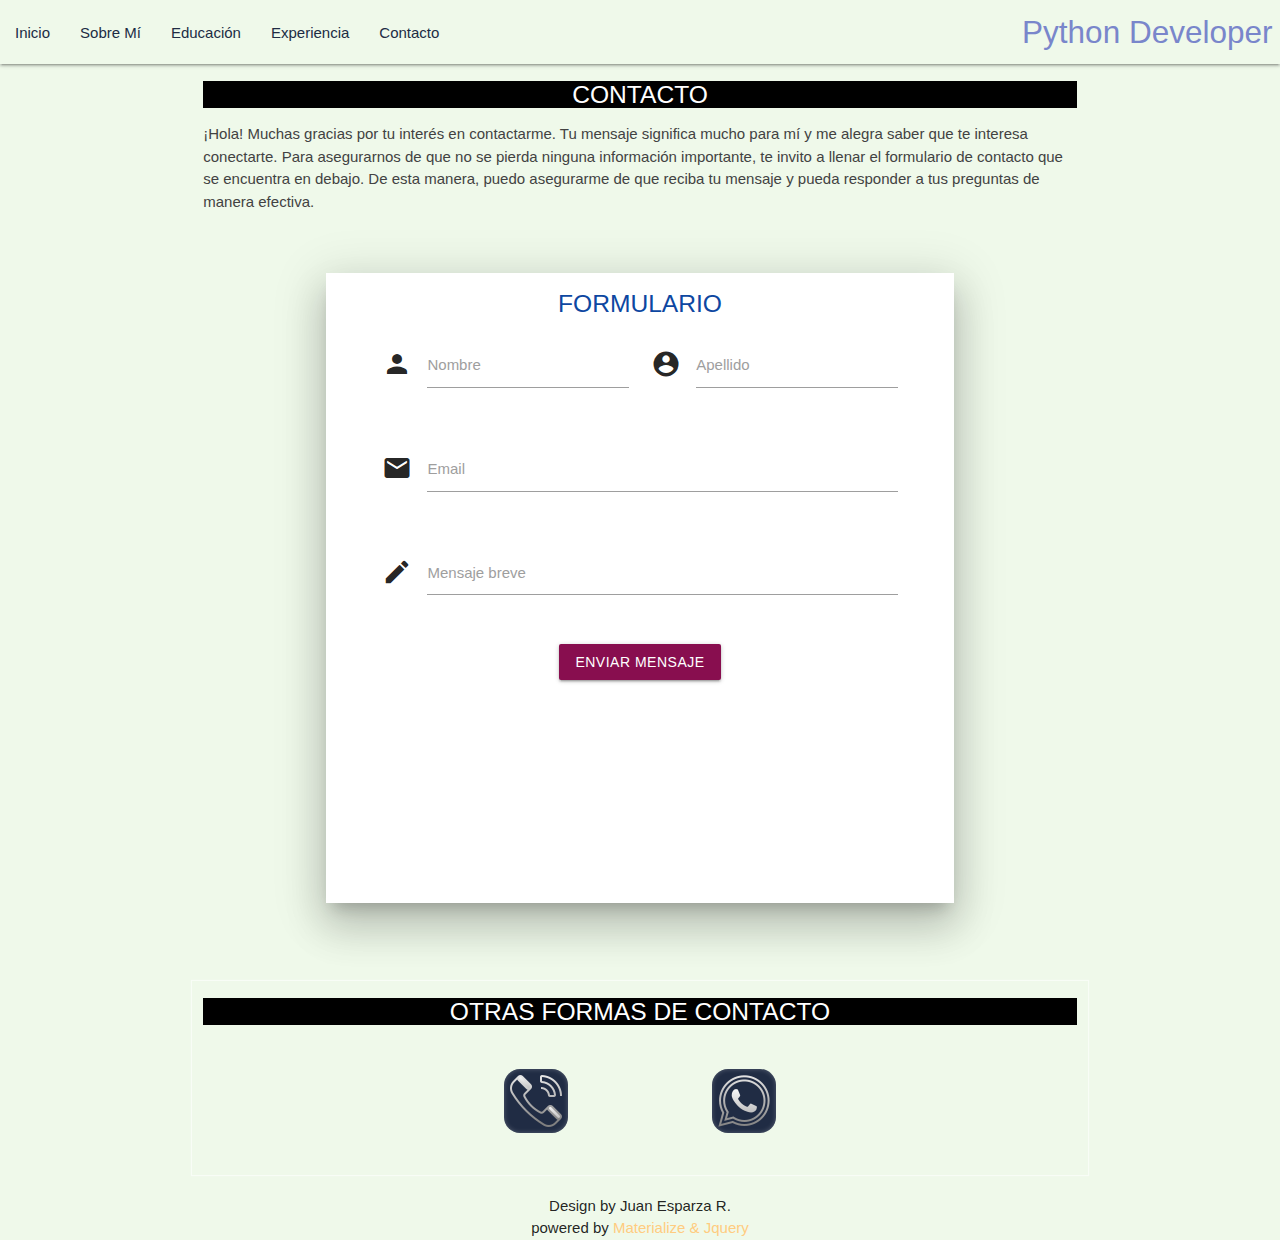
==== pages/contact.html @ ba312deb "Add files" ====
<!DOCTYPE html>
<html lang="en">

<head>
  <meta charset="UTF-8">
  <meta name="viewport" content="width=device-width, initial-scale=1" />
  <title>Contacto</title>

  <!-- =========== FAVICON =============== -->
  <link rel="icon" type="image/png" href="../images/ico/contact.png" />

  <!--========================== CSS =========================-->
  <link href="https://fonts.googleapis.com/icon?family=Material+Icons" rel="stylesheet" />

  <link href="../css/materialize.css" type="text/css" rel="stylesheet" media="screen,projection" />
  <link href="../css/style.css" type="text/css" rel="stylesheet" media="screen,projection" />
  <link rel="stylesheet" href="../css/contact.css">

</head>

<body>
  <nav class="nav" role="navigation">
    <div class="nav-wrapper">
      <a id="logo-container" href="#" class="brand-logo right indigo-text text-lighten-2">Python Developer</a>
      <ul class="left hide-on-med-and-down">
        <li><a class="waves-effect link" href="../index.html">Inicio</a></li>
        <li><a class="waves-effect link" href="badges.html">Sobre Mí</a></li>
        <li>
          <a class="waves-effect link" href="collapsible.html">Educación</a>
        </li>
        <li>
          <a class="waves-effect link" href="./experience.html">Experiencia</a>
        </li>
        <li><a class="waves-effect link" href="#">Contacto</a></li>
      </ul>

      <ul id="nav-mobile" class="sidenav indigo darken-4">
        <li><a href="#!">MENU</a></li>
        <li>
          <div class="divider"></div>
        </li>
        <li><a class="subheader">JOHN PANDAS</a></li>
        <li><a class="waves-effect" href="../index.html">Inicio</a></li>
        <li><a class="waves-effect" href="">Sobre Mí</a></li>
        <li><a class="waves-effect" href="">Educación</a></li>
        <li><a class="waves-effect" href="./experience.html">Experiencia</a></li>
        <li><a class="waves-effect " href="">Contacto</a></li>
      </ul>
      <a href="#" data-target="nav-mobile" class="sidenav-trigger"><i class="material-icons">menu</i></a>
    </div>
  </nav>

  <main class="container row">
    <div>
      <div class="row">
        <div class="col l12 s12">
          <h5 class="white-text center black">CONTACTO</h5>
          <p class="grey-text text-darken-3">
            ¡Hola! Muchas gracias por tu interés en contactarme. Tu mensaje significa mucho para mí y me alegra saber
            que te interesa conectarte. Para asegurarnos de que no se pierda ninguna información importante, te invito a
            llenar el formulario de contacto que se encuentra en debajo. De esta manera, puedo asegurarme de que reciba
            tu mensaje y pueda responder a tus preguntas de
            manera efectiva.
          </p>
          </div>
        </div>
      </div>

      <div class="row card-form z-depth-5 container s10">
        <h5 class="col s12 center blue-text text-darken-4">FORMULARIO</h5>
        <form class="col s12" id="form">

          <div class="row">

            <div class="input-field col s12 m6">
              <i class="material-icons prefix">person</i>
              <input id="first_name" type="text" class="validate" />
              <label for="first_name">Nombre</label>
            </div>

            <div class="input-field col s12 m6">
              <i class="material-icons prefix">account_circle</i>
              <input id="last_name" type="text" class="validate" />
              <label for="last_name">Apellido</label>
            </div>
          </div>

          <div class="row">
            <div class="input-field col s12">
              <i class="material-icons prefix">mail</i>
              <input id="email" type="email" class="validate" />
              <label for="email">Email</label>
            </div>
          </div>

          <div class="row">
            <div class="input-field col s12">
              <i class="material-icons prefix">mode_edit</i>
              <textarea id="icon_prefix2" class="materialize-textarea" maxlength="250"></textarea>
              <label for="icon_prefix2">Mensaje breve</label>
            </div>
          </div>


          <div class="card-action center">
            <a class="btn center pink darken-4 waves-effect  hoverable" id="enviar-form">Enviar mensaje</a>
          </div>

        </form>
      </div>
  </main>

  <footer class="page-footer transparent">
    <div class="row center container">
      <div class="col s12 center other-contact">
        <h5 class="center white-text black">OTRAS FORMAS DE CONTACTO</h5>
        <a class="" href="tel:XXX-XXX-XXXX" target="
        "><img class="pulse" src="../images/ico/call.png" alt=""></a>
        <a class="" href=" https://wa.me/+1100000000" target="
        "><img class="" src="../images/ico/whatsapp.png" alt=""></a>
      </div>
  </footer>

  <div class="footer-copyright">
    <div class="container center">
      Design by Juan Esparza R.
    </div>
    <div class="container center">
      powered by
      <a class="orange-text text-lighten-3" href="http://materializecss.com"
        >Materialize</a
      >
      <a class="orange-text text-lighten-3" href="http://materializecss.com"
      >& Jquery</a
    >
    </div>








  <div class="oculto fixed-action-btn" id="floatbtn">
    <a class="btn-floating btn-large pink darken-4 pulse">
      <i class="large material-icons">widgets</i>
    </a>
    <ul>
      <li>
        <a a href="../index.html" class="btn-floating red" class="btn-floating red"><i
            class="material-icons">face</i></a>
      </li>
      <li>
        <a class="btn-floating yellow darken-1"><i class="material-icons">school</i></a>
      </li>
      <li>
        <a class="btn-floating green"><i class="material-icons">work</i></a>
      </li>
      <li>
        <a class="btn-floating blue"><i class="material-icons">mail</i></a>
      </li>
    </ul>
  </div>

  <!--  Scripts-->
  <script type="text/javascript"  src="https://code.jquery.com/jquery-2.1.1.min.js"></script>
  <script type="text/javascript" src="../js/materialize.js"></script>
  <script type="text/javascript" src="../js/init.js"></script>
  <script type="text/javascript" src="../js/form.js"></script>
</body>

</html>
---- css/style.css ----
/* Custom Stylesheet */
/**
 * Use this file to override Materialize files so you can update
 * the core Materialize files in the future
 *
 * Made By MaterializeCSS.com
 */

:root {
  --bkg: #eff9ea;
  --color-primary: #273e41;
  --color-secondry: #1887b8;
  --color-btn: #1887b8;
  --color-info: #1887b8;
  --color-dark: #ffffff;
  --color-light: #ffffff;
}

body {
  background: var(--bkg);
}

* {
  cursor: url("../images/ico/icons8-blue-pointer-50.png"), auto !important;
}

footer.page-footer {
  margin: 0;
}

.nav * {
  margin: 0;
}

.nav {
  padding: auto;
  background-color: transparent;
}

.icon-block {
  padding: 0 15px;
}

.icon-block .material-icons {
  font-size: inherit;
}

.pic-container {
  display: flex;
  align-items: start;
  justify-content: center;
}

.profile-pic {
  margin-top: 70px;
  width: 200px;
  height: 200px;
  object-fit: cover;
  object-position: center center;
  border-radius: 60% 80% 100% 40% / 100% 70% 80% 50%;
  box-shadow: 2px 10px 20px 1px rgba(0, 0, 0, 0.583);
}

.hero {
  padding: 1px;
}

.title {
  font-size: 100px;
  margin-top: 40px;
  margin-bottom: 30px;
}

.link {
  color: var(--color-btn);
}

.btn-contact {
  background-color: var(--color-btn);
}

.oculto {
  display: none;
}

/* ===================================
  ======= CONTACT PAGE ================= */

.card-form {
  margin-top: 5%;
  height: 100vh;
  padding: 0 5%;
  background-color: rgba(255, 255, 255, 0.718);
}

.other-contact {
  margin-top: 2%;
  box-shadow: 0 0 1px 1px rgba(255, 255, 255, 0.576);
}

.other-contact a {
  margin: 4%;
}

.other-contact a img:hover {
  transform: scale(105%);
  box-shadow: inset 0 0 5px rgba(254, 254, 254, 0.25);
  background-color: rgba(48, 0, 42, 0.397);
  border-radius: 50%;
}
---- css/contact.css ----
@import url("style.css");
  :root {
    --bkg: #eff9ea;
    --color-primary: #202c44;
    --color-secondary: #1887b8;
    --color-btn: #202c44;
    --color-dark: #181711;
    --color-ligth:white;
    --color-succes: #0a9d49;
    --color-warning : #e8c60c;
    --color-danger: #f0042b;
   }
  /* ==========================================
  ============ CONTACT PAGE ================= */
  
  .card-form {
    margin-top: 5%;
    height: 70vh;
    padding: 0 5%;
    background-color: var(--color-ligth);
  }
  
  .other-contact {
    margin-top: 2%;
    box-shadow: 0 0 1px 1px rgba(255, 255, 255, 0.576);
  }
  
  
  .other-contact a img {
    background-color: var(--color-btn);
    margin: 4%;
    box-shadow:  inset 0 0 5px rgba(254, 254, 254, 0.25);
    border-radius: 25%;
  }
  
  .other-contact a img:hover {
    transform: scale(110%);
    box-shadow:  0 0 20px rgba(0, 0, 0, 0.476);
    background-color: var(--color-dark);
    border-radius: 25%;
  }
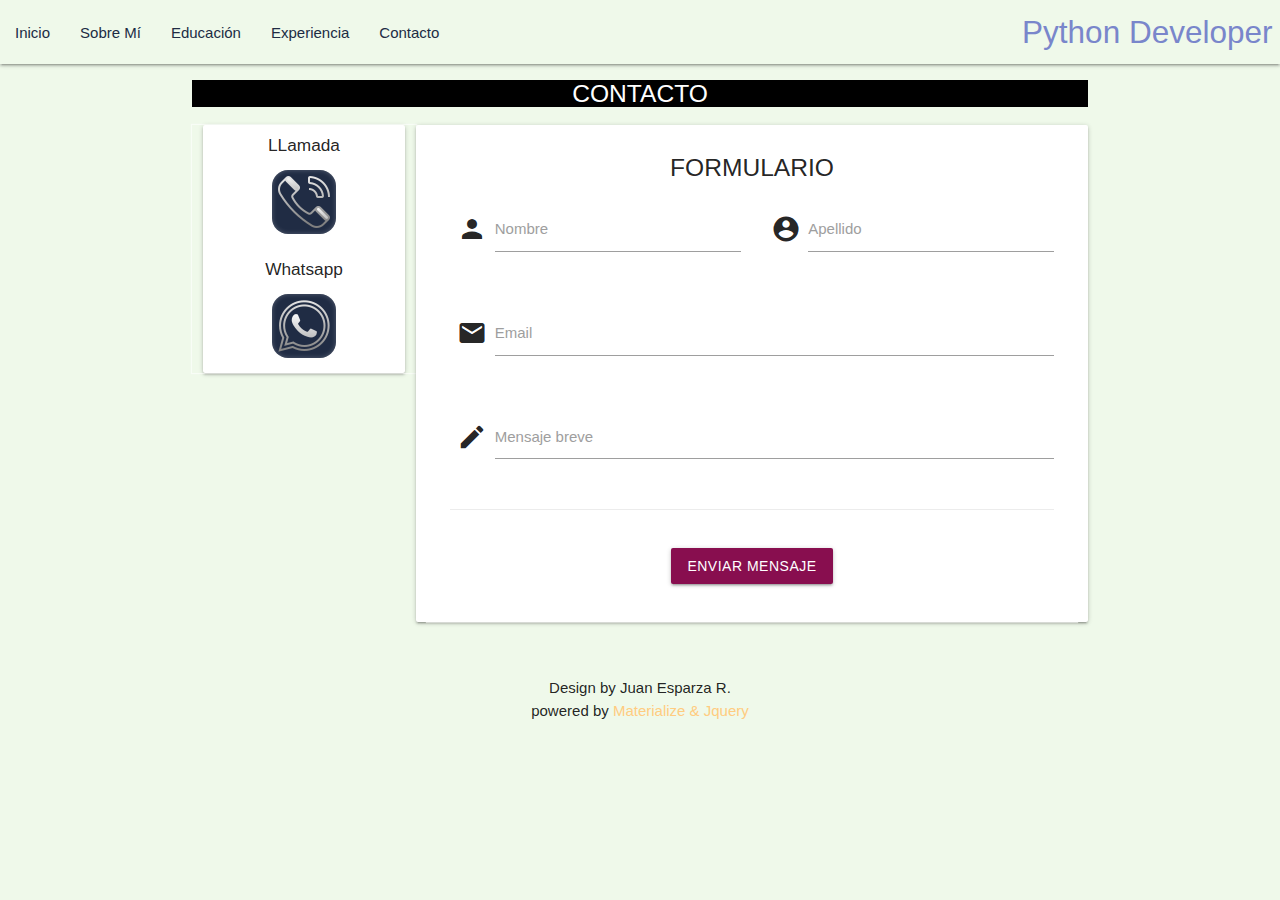
==== commit 729bd033: "Add more" ====
--- a/pages/contact.html
+++ b/pages/contact.html
@@ -50,41 +50,46 @@
     </div>
   </nav>
 
-  <main class="container row">
-    <div>
-      <div class="row">
-        <div class="col l12 s12">
-          <h5 class="white-text center black">CONTACTO</h5>
-          <p class="grey-text text-darken-3">
-            ¡Hola! Muchas gracias por tu interés en contactarme. Tu mensaje significa mucho para mí y me alegra saber
-            que te interesa conectarte. Para asegurarnos de que no se pierda ninguna información importante, te invito a
-            llenar el formulario de contacto que se encuentra en debajo. De esta manera, puedo asegurarme de que reciba
-            tu mensaje y pueda responder a tus preguntas de
-            manera efectiva.
-          </p>
+  <main class="container">
+    <div class="row">
+      <h5 class="white-text center black">CONTACTO</h5>
+
+      <div class="col l3 m12 s12 center">
+          <div class="center card">
+            <div class="row center other-contact">
+              <div class="col s6 m12">
+                <h6>LLamada</h6>
+                <a class="" href="tel:XXX-XXX-XXXX" target="
+                "><img class="pulse" src="../images/ico/call.png" alt=""></a>
+              </div>
+              <div class="col s6 m12">
+                <h6>Whatsapp</h6>
+                <a class="" href=" https://wa.me/+1100000000" target="
+                "><img class="" src="../images/ico/whatsapp.png" alt=""></a>
+              </div>
+            </div>
           </div>
-        </div>
+
       </div>
 
-      <div class="row card-form z-depth-5 container s10">
-        <h5 class="col s12 center blue-text text-darken-4">FORMULARIO</h5>
+      <div class="col l9 m12 s12 card center">
+        <div class="center">
+          <div class="col s12 center other-contact">
+            <h5 class="center">FORMULARIO</h5>
         <form class="col s12" id="form">
-
+          
           <div class="row">
-
             <div class="input-field col s12 m6">
               <i class="material-icons prefix">person</i>
               <input id="first_name" type="text" class="validate" />
               <label for="first_name">Nombre</label>
             </div>
-
             <div class="input-field col s12 m6">
               <i class="material-icons prefix">account_circle</i>
               <input id="last_name" type="text" class="validate" />
               <label for="last_name">Apellido</label>
             </div>
           </div>
-
           <div class="row">
             <div class="input-field col s12">
               <i class="material-icons prefix">mail</i>
@@ -92,7 +97,6 @@
               <label for="email">Email</label>
             </div>
           </div>
-
           <div class="row">
             <div class="input-field col s12">
               <i class="material-icons prefix">mode_edit</i>
@@ -101,24 +105,16 @@
             </div>
           </div>
 
-
           <div class="card-action center">
             <a class="btn center pink darken-4 waves-effect  hoverable" id="enviar-form">Enviar mensaje</a>
           </div>
-
         </form>
       </div>
+    </div>
   </main>
 
   <footer class="page-footer transparent">
-    <div class="row center container">
-      <div class="col s12 center other-contact">
-        <h5 class="center white-text black">OTRAS FORMAS DE CONTACTO</h5>
-        <a class="" href="tel:XXX-XXX-XXXX" target="
-        "><img class="pulse" src="../images/ico/call.png" alt=""></a>
-        <a class="" href=" https://wa.me/+1100000000" target="
-        "><img class="" src="../images/ico/whatsapp.png" alt=""></a>
-      </div>
+
   </footer>
 
   <div class="footer-copyright">
--- a/css/contact.css
+++ b/css/contact.css
@@ -17,7 +17,7 @@
     margin-top: 5%;
     height: 70vh;
     padding: 0 5%;
-    background-color: var(--color-ligth);
+    background-color: rgba(255, 255, 255, 0.252);
   }
   
   .other-contact {
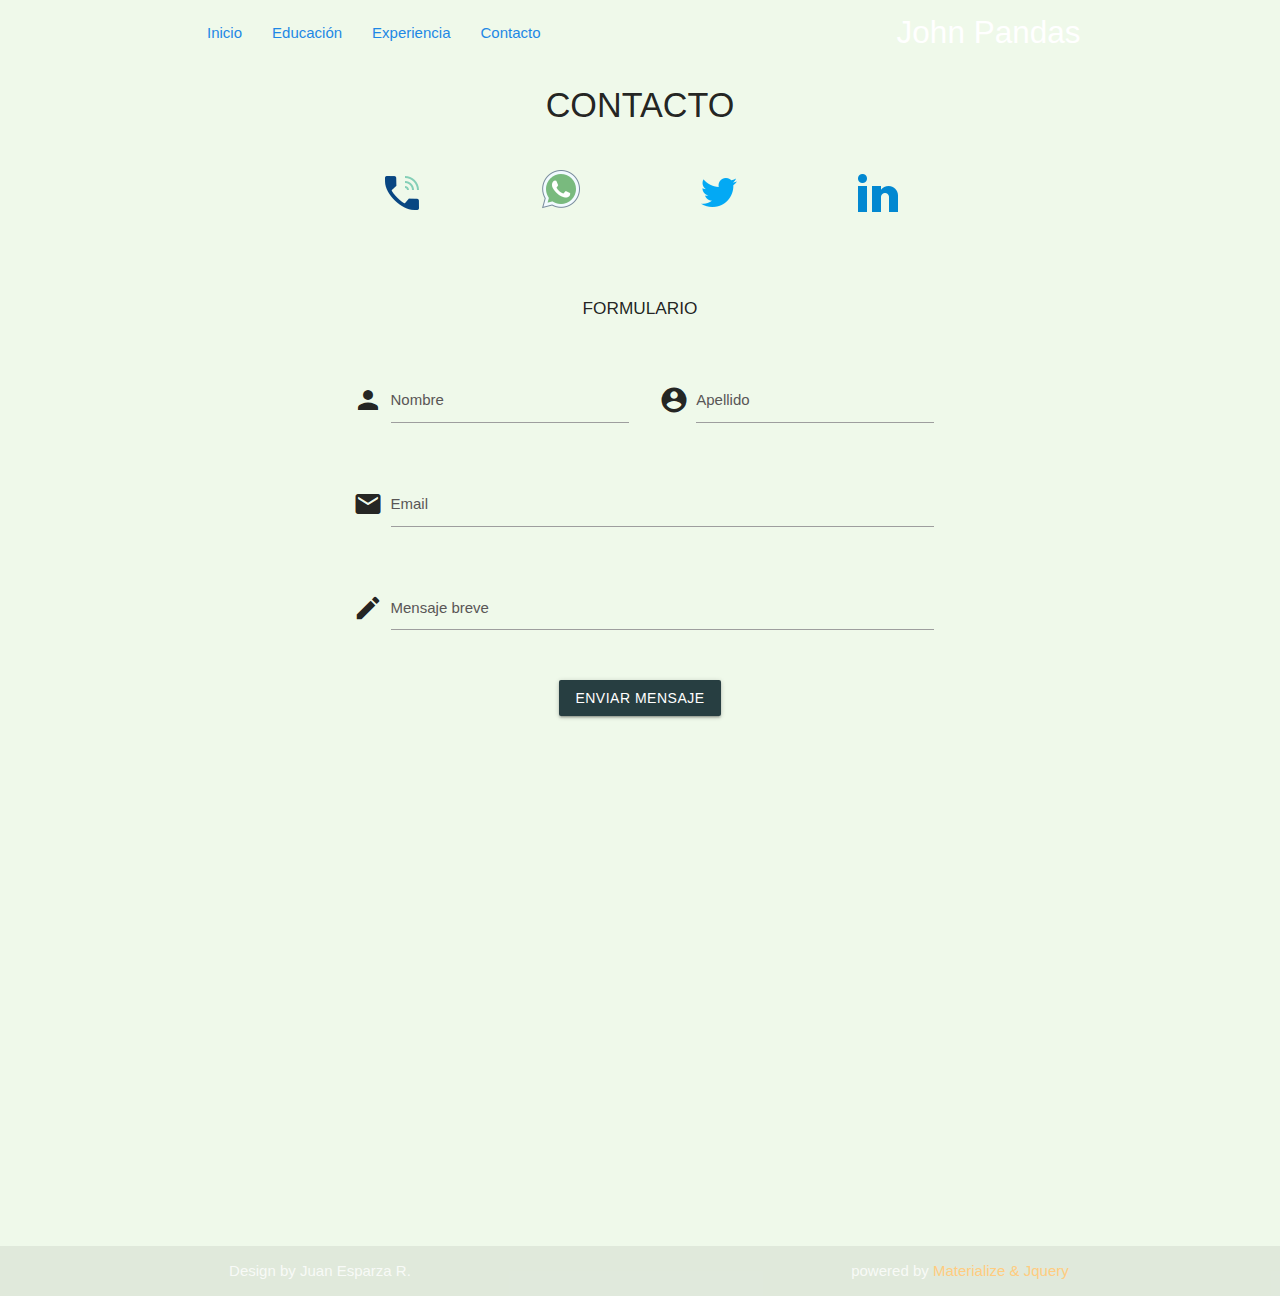
==== commit 71a96ff4: "add more" ====
--- a/pages/contact.html
+++ b/pages/contact.html
@@ -1,169 +1,185 @@
 <!DOCTYPE html>
-<html lang="en">
+<html lang="es">
 
 <head>
+  <!-- ==================== METAS ======================= -->
   <meta charset="UTF-8">
   <meta name="viewport" content="width=device-width, initial-scale=1" />
-  <title>Contacto</title>
-
-  <!-- =========== FAVICON =============== -->
+  
+  <!-- ==================== FAVICON ======================= -->
   <link rel="icon" type="image/png" href="../images/ico/contact.png" />
 
-  <!--========================== CSS =========================-->
+  <!--======================== CSS ========================-->
   <link href="https://fonts.googleapis.com/icon?family=Material+Icons" rel="stylesheet" />
-
   <link href="../css/materialize.css" type="text/css" rel="stylesheet" media="screen,projection" />
+  <link rel="stylesheet" href="../css/contact.css">
   <link href="../css/style.css" type="text/css" rel="stylesheet" media="screen,projection" />
-  <link rel="stylesheet" href="../css/contact.css">
+  
+  <!--===================== TITLE =========================-->
+  <title>Contacto</title>
 
 </head>
 
 <body>
-  <nav class="nav" role="navigation">
+
+  <!-- ==================== NAVBAR ======================= -->
+  <nav class="nav transparent z-depth-0 container" role="navigation">
     <div class="nav-wrapper">
-      <a id="logo-container" href="#" class="brand-logo right indigo-text text-lighten-2">Python Developer</a>
+      <a id="logo-container" href="#" class="brand-logo right nav-sub">John Pandas</a>
       <ul class="left hide-on-med-and-down">
         <li><a class="waves-effect link" href="../index.html">Inicio</a></li>
-        <li><a class="waves-effect link" href="badges.html">Sobre Mí</a></li>
-        <li>
-          <a class="waves-effect link" href="collapsible.html">Educación</a>
-        </li>
+        <li><a class="waves-effect link" href="./formation.html">Educación</a></li>
         <li>
           <a class="waves-effect link" href="./experience.html">Experiencia</a>
         </li>
-        <li><a class="waves-effect link" href="#">Contacto</a></li>
+        <li><a class="waves-effect link" href="./contact.html">Contacto</a></li>
       </ul>
 
-      <ul id="nav-mobile" class="sidenav indigo darken-4">
+      <!-- ============= SIDEBAR (MOBILE) ======================= -->
+      <ul id="nav-mobile" class="sidenav sidebar">
         <li><a href="#!">MENU</a></li>
         <li>
           <div class="divider"></div>
         </li>
         <li><a class="subheader">JOHN PANDAS</a></li>
         <li><a class="waves-effect" href="../index.html">Inicio</a></li>
-        <li><a class="waves-effect" href="">Sobre Mí</a></li>
-        <li><a class="waves-effect" href="">Educación</a></li>
+        <li><a class="waves-effect" href="./formation.html">Educación</a></li>
         <li><a class="waves-effect" href="./experience.html">Experiencia</a></li>
-        <li><a class="waves-effect " href="">Contacto</a></li>
+        <li><a class="waves-effect " href="./contact.html">Contacto</a></li>
       </ul>
       <a href="#" data-target="nav-mobile" class="sidenav-trigger"><i class="material-icons">menu</i></a>
     </div>
   </nav>
 
-  <main class="container">
-    <div class="row">
-      <h5 class="white-text center black">CONTACTO</h5>
 
-      <div class="col l3 m12 s12 center">
-          <div class="center card">
+
+  <!-- =============== MAIN CONTENT ===================== -->
+  <main class="">
+    <div class="row center container">
+      <h4 class=" center">CONTACTO</h4>
+
+      <!------------------ CONTACT LINKS ---------------------->
+      <div class="col l12 m12 s12 center center-align container">
+          <div class="center container">
             <div class="row center other-contact">
-              <div class="col s6 m12">
-                <h6>LLamada</h6>
-                <a class="" href="tel:XXX-XXX-XXXX" target="
-                "><img class="pulse" src="../images/ico/call.png" alt=""></a>
+              <div class="col s3 m3">
+                <a class="center" href="tel:XXX-XXX-XXXX" target="
+                "><img class="center" src="../images/ico/call.png" alt=""></a>
               </div>
-              <div class="col s6 m12">
-                <h6>Whatsapp</h6>
-                <a class="" href=" https://wa.me/+1100000000" target="
-                "><img class="" src="../images/ico/whatsapp.png" alt=""></a>
+              <div class="col s3 m3">
+                <a class="center" href=" https://wa.me/+1100000000" target="
+                "><img class="center" src="../images/ico/whatsapp.png" alt=""></a>
+              </div>
+              <div class="col s3 m3">
+                <a class="" href="https://twitter.com/search?q=develop&src=typed_query&f=top" target="
+                "><img class="" src="../images/ico/twitter.png" alt=""></a>
+              </div>
+              <div class="col s3 m3">
+                <a class="" href="https://www.linkedin.com/" target="
+                "><img class="" src="../images/ico/linkedin.png" alt=""></a>
+              </div>
+          </div>
+        </div>
+      </div>
+
+      <!------------------ CONTACT FORM ---------------------->
+      <div class="container col l12 m12 s12 card-form center">
+        <h6 class="center">FORMULARIO</h6>
+        <div class="center other-contact container">
+
+          <form class="col s12 center" id="form">
+            <div class="row">
+              <div class="input-field col s12 m6">
+                <i class="material-icons prefix">person</i>
+                <input id="first_name" type="text" class="validate" />
+                <label for="first_name">Nombre</label>
+              </div>
+              <div class="input-field col s12 m6">
+                <i class="material-icons prefix">account_circle</i>
+                <input id="last_name" type="text" class="validate" />
+                <label for="last_name">Apellido</label>
               </div>
             </div>
-          </div>
 
-      </div>
+            <div class="row">
+              <div class="input-field col s12">
+                <i class="material-icons prefix">mail</i>
+                <input id="email" type="email" class="validate" />
+                <label for="email">Email</label>
+              </div>
+            </div>
 
-      <div class="col l9 m12 s12 card center">
-        <div class="center">
-          <div class="col s12 center other-contact">
-            <h5 class="center">FORMULARIO</h5>
-        <form class="col s12" id="form">
-          
-          <div class="row">
-            <div class="input-field col s12 m6">
-              <i class="material-icons prefix">person</i>
-              <input id="first_name" type="text" class="validate" />
-              <label for="first_name">Nombre</label>
+            <div class="row">
+              <div class="input-field col s12">
+                <i class="material-icons prefix">mode_edit</i>
+                <textarea type="text" id="icon_prefix2" class="materialize-textarea" maxlength="250"></textarea>
+                <label for="icon_prefix2">Mensaje breve</label>
+              </div>
             </div>
-            <div class="input-field col s12 m6">
-              <i class="material-icons prefix">account_circle</i>
-              <input id="last_name" type="text" class="validate" />
-              <label for="last_name">Apellido</label>
-            </div>
-          </div>
-          <div class="row">
-            <div class="input-field col s12">
-              <i class="material-icons prefix">mail</i>
-              <input id="email" type="email" class="validate" />
-              <label for="email">Email</label>
-            </div>
-          </div>
-          <div class="row">
-            <div class="input-field col s12">
-              <i class="material-icons prefix">mode_edit</i>
-              <textarea id="icon_prefix2" class="materialize-textarea" maxlength="250"></textarea>
-              <label for="icon_prefix2">Mensaje breve</label>
-            </div>
-          </div>
 
           <div class="card-action center">
-            <a class="btn center pink darken-4 waves-effect  hoverable" id="enviar-form">Enviar mensaje</a>
+            <a class="btn center waves-effect  hoverable" id="enviar-form">Enviar mensaje</a>
           </div>
         </form>
+        
       </div>
     </div>
   </main>
 
-  <footer class="page-footer transparent">
 
-  </footer>
-
-  <div class="footer-copyright">
-    <div class="container center">
-      Design by Juan Esparza R.
-    </div>
-    <div class="container center">
-      powered by
-      <a class="orange-text text-lighten-3" href="http://materializecss.com"
-        >Materialize</a
-      >
-      <a class="orange-text text-lighten-3" href="http://materializecss.com"
-      >& Jquery</a
-    >
-    </div>
-
-
-
-
-
-
-
-
+  <!-- ========== FLOATING BUTTON ======================= -->
   <div class="oculto fixed-action-btn" id="floatbtn">
-    <a class="btn-floating btn-large pink darken-4 pulse">
+    <a class="btn-floating btn-large blue lighten-1 pulse">
       <i class="large material-icons">widgets</i>
     </a>
     <ul>
       <li>
-        <a a href="../index.html" class="btn-floating red" class="btn-floating red"><i
-            class="material-icons">face</i></a>
+        <a href="../index.html" class="btn-floating red"
+          ><i class="material-icons">face</i></a
+        >
       </li>
       <li>
-        <a class="btn-floating yellow darken-1"><i class="material-icons">school</i></a>
+        <a href="formation.html"   class="btn-floating yellow darken-1"
+          ><i class="material-icons">school</i></a
+        >
       </li>
       <li>
-        <a class="btn-floating green"><i class="material-icons">work</i></a>
+        <a href="experience.html"  class="btn-floating green"><i class="material-icons">work</i></a>
       </li>
       <li>
-        <a class="btn-floating blue"><i class="material-icons">mail</i></a>
+        <a href="contact.html" class="btn-floating blue"
+          ><i class="material-icons">mail</i></a
+        >
       </li>
     </ul>
   </div>
 
-  <!--  Scripts-->
+
+  <!-- =================== FOOTER ======================= -->
+  <footer class="page-footer transparent">
+    <div class="footer-copyright">
+      <div class="container center text-black">
+        Design by Juan Esparza R.
+      </div>
+      <div class="container center">
+        powered by
+        <a class="orange-text text-lighten-3" href="http://materializecss.com"
+          >Materialize</a
+        >
+        <a class="orange-text text-lighten-3" href="http://materializecss.com"
+        >& Jquery</a
+      >
+      </div>
+  </footer>
+
+<!--SCRIPTS-->
+<!--#region-->
   <script type="text/javascript"  src="https://code.jquery.com/jquery-2.1.1.min.js"></script>
   <script type="text/javascript" src="../js/materialize.js"></script>
   <script type="text/javascript" src="../js/init.js"></script>
   <script type="text/javascript" src="../js/form.js"></script>
+<!--#endregion-->
+
 </body>
 
 </html>--- a/css/contact.css
+++ b/css/contact.css
@@ -1,42 +1,102 @@
-  @import url("style.css");
-  :root {
-    --bkg: #eff9ea;
-    --color-primary: #202c44;
-    --color-secondary: #1887b8;
-    --color-btn: #202c44;
-    --color-dark: #181711;
-    --color-ligth:white;
-    --color-succes: #0a9d49;
-    --color-warning : #e8c60c;
-    --color-danger: #f0042b;
-   }
-  /* ==========================================
+/* ==========================================
+  ================= IMPORTS ================= */
+@import url("style.css");
+
+
+
+
+/* ==========================================
+  ============== CSS VARIABLES ============= */
+:root {
+  --bkg: #eff9ea;
+  --color-primary: #202c44;
+  --color-secondary: #1887b8;
+  --color-btn: #202c44;
+  --color-dark: #181711;
+  --color-ligth: white;
+  --color-succes: #0a9d49;
+  --color-warning: #e8c60c;
+  --color-danger: #f0042b;
+}
+
+
+
+
+/* ==========================================
   ============ CONTACT PAGE ================= */
-  
-  .card-form {
-    margin-top: 5%;
-    height: 70vh;
-    padding: 0 5%;
-    background-color: rgba(255, 255, 255, 0.252);
-  }
-  
-  .other-contact {
-    margin-top: 2%;
-    box-shadow: 0 0 1px 1px rgba(255, 255, 255, 0.576);
-  }
-  
-  
-  .other-contact a img {
-    background-color: var(--color-btn);
-    margin: 4%;
-    box-shadow:  inset 0 0 5px rgba(254, 254, 254, 0.25);
-    border-radius: 25%;
-  }
-  
-  .other-contact a img:hover {
-    transform: scale(110%);
-    box-shadow:  0 0 20px rgba(0, 0, 0, 0.476);
-    background-color: var(--color-dark);
-    border-radius: 25%;
-  }
-  +
+* {
+  transition: all ease-in-out 300ms;
+}
+
+/* ----- FORM CONTAINER ---- */
+.card-form {
+  margin-top: 5%;
+  padding: 0 5%;
+  background-color: transparent !important;
+  height: 90vh;
+}
+
+ /* ----- LINKS CONTAINER ---- */
+.other-contact {
+  margin-top: 5%;
+}
+
+/* ----- LINKS ---- */
+.other-contact a img:hover,
+.other-contact a img:active {
+  transform: scale(120%);
+  border-radius: 10%;
+  transition: all ease-in-out 300ms;
+}
+
+ /* ----- SEND FORM BUTTON ---- */
+#enviar-form {
+  background-color: var(--color-primary) !important;
+}
+
+
+
+
+/* ==========================================
+  ============== INPUTS & LABELS ============= */
+  /* Custom Stylesheet */
+/**
+ * Use this file to override Materialize files so you can update
+ * the core Materialize files in the future
+ *
+ * Made By MaterializeCSS.com
+ */
+/* label color */
+.input-field label {
+  color: #595656;
+}
+
+/* label focus color */
+.input-field input[type="text"]:focus + label {
+  color: #000;
+}
+
+/* label underline focus color */
+.input-field input[type="text"]:focus,
+.input-field input[type="email"]:focus {
+  border-bottom: 1px solid #ff0000 !important;
+  box-shadow: 0 1px 0 0 #ff0000 !important;
+}
+
+/* valid color */
+.input-field input[type="text"].valid {
+  border-bottom: 1px solid #000;
+  box-shadow: 0 1px 0 0 #000;
+}
+
+/* invalid color */
+.input-field input[type="text"].invalid {
+  border-bottom: 1px solid #000;
+  box-shadow: 0 1px 0 0 #000;
+}
+
+/* icon prefix focus color */
+.input-field .prefix.active {
+  color: #000;
+}
--- a/css/style.css
+++ b/css/style.css
@@ -1,21 +1,27 @@
-/* Custom Stylesheet */
-/**
- * Use this file to override Materialize files so you can update
- * the core Materialize files in the future
- *
- * Made By MaterializeCSS.com
- */
 
+
+ /* ==========================================
+  ================= IMPORTS ================= */
+
+
+
+
+ /* ==========================================
+  ============== CSS VARIABLES ============= */
 :root {
   --bkg: #eff9ea;
   --color-primary: #273e41;
   --color-secondry: #1887b8;
-  --color-btn: #1887b8;
+  --color-btn: #1e88e5;
   --color-info: #1887b8;
   --color-dark: #ffffff;
   --color-light: #ffffff;
 }
 
+
+
+ /* ==========================================
+  ============== BODY ============= */
 body {
   background: var(--bkg);
 }
@@ -25,9 +31,13 @@
 }
 
 footer.page-footer {
-  margin: 0;
+  margin: 10% 0 0 0;
 }
 
+
+
+ /* ==========================================
+  ============== NAV ============= */
 .nav * {
   margin: 0;
 }
@@ -37,6 +47,26 @@
   background-color: transparent;
 }
 
+.sidebar {
+  background-color: var(--color-light);
+}
+
+.sidebar li a {
+  color: var(--color-btn);
+}
+
+
+
+
+/* ==========================================
+  ============== MATERIALIZE ============= */
+  /* Custom Stylesheet */
+/**
+ * Use this file to override Materialize files so you can update
+ * the core Materialize files in the future
+ *
+ * Made By MaterializeCSS.com*/
+
 .icon-block {
   padding: 0 15px;
 }
@@ -44,7 +74,14 @@
 .icon-block .material-icons {
   font-size: inherit;
 }
+/* ========================================= */
 
+
+
+
+
+ /* ==========================================
+  ============== HERO ============= */
 .pic-container {
   display: flex;
   align-items: start;
@@ -79,32 +116,16 @@
   background-color: var(--color-btn);
 }
 
+.btn-contact:hover {
+  background-color: var(--color-primary);
+}
+
+
+
+
+ /* ==========================================
+  ============== FLOAT BUTTON ============= */
 .oculto {
   display: none;
+  background-color:  var(--color-btn);
 }
-
-/* ===================================
-  ======= CONTACT PAGE ================= */
-
-.card-form {
-  margin-top: 5%;
-  height: 100vh;
-  padding: 0 5%;
-  background-color: rgba(255, 255, 255, 0.718);
-}
-
-.other-contact {
-  margin-top: 2%;
-  box-shadow: 0 0 1px 1px rgba(255, 255, 255, 0.576);
-}
-
-.other-contact a {
-  margin: 4%;
-}
-
-.other-contact a img:hover {
-  transform: scale(105%);
-  box-shadow: inset 0 0 5px rgba(254, 254, 254, 0.25);
-  background-color: rgba(48, 0, 42, 0.397);
-  border-radius: 50%;
-}
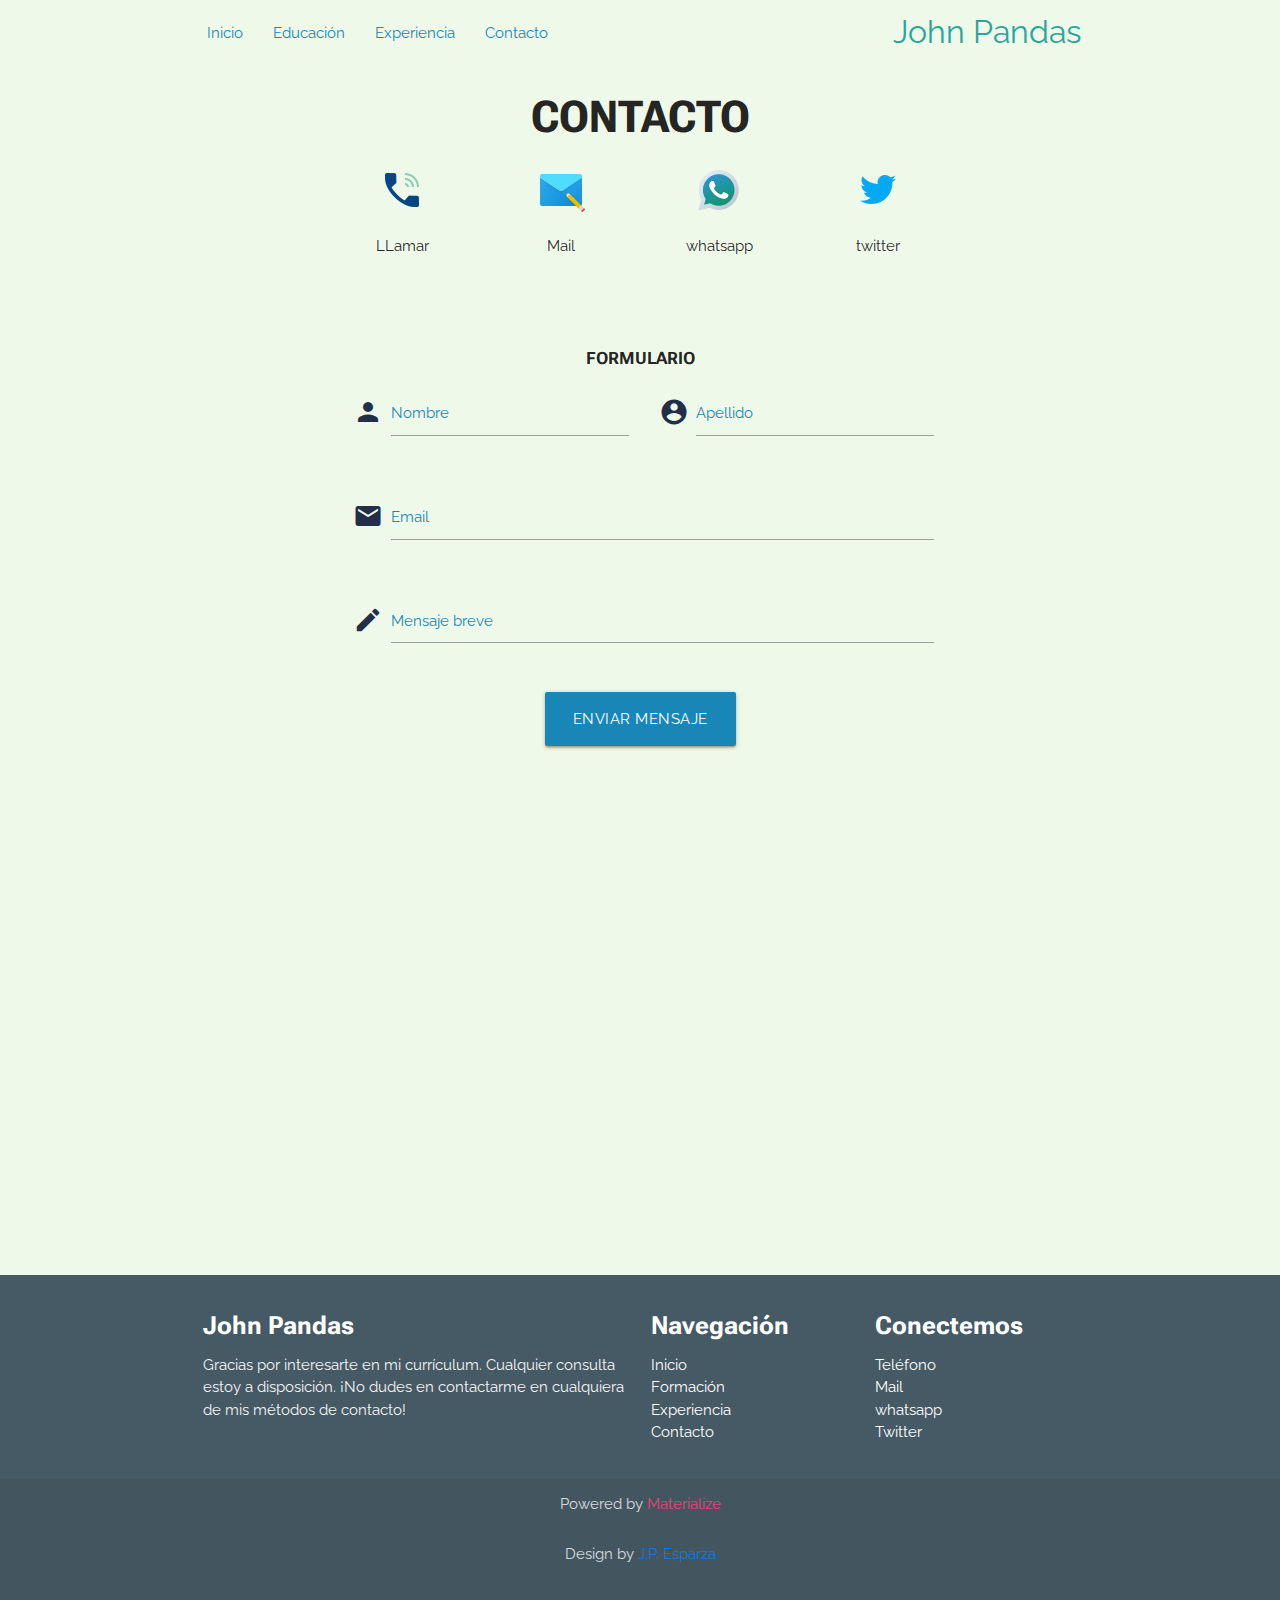
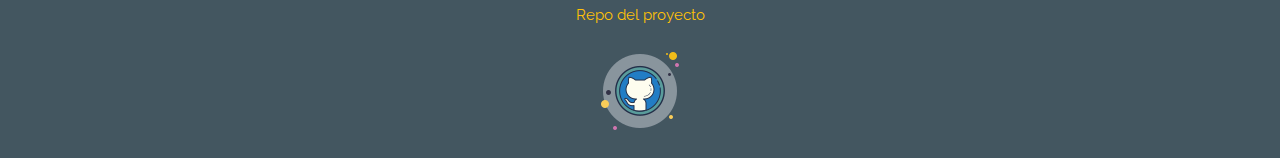
==== commit 2153b11a: "contact: details | exper: add data | formation : add data | index: details" ====
--- a/pages/contact.html
+++ b/pages/contact.html
@@ -12,8 +12,8 @@
   <!--======================== CSS ========================-->
   <link href="https://fonts.googleapis.com/icon?family=Material+Icons" rel="stylesheet" />
   <link href="../css/materialize.css" type="text/css" rel="stylesheet" media="screen,projection" />
+  <link href="../css/style.css" type="text/css" rel="stylesheet" />
   <link rel="stylesheet" href="../css/contact.css">
-  <link href="../css/style.css" type="text/css" rel="stylesheet" media="screen,projection" />
   
   <!--===================== TITLE =========================-->
   <title>Contacto</title>
@@ -25,14 +25,22 @@
   <!-- ==================== NAVBAR ======================= -->
   <nav class="nav transparent z-depth-0 container" role="navigation">
     <div class="nav-wrapper">
-      <a id="logo-container" href="#" class="brand-logo right nav-sub">John Pandas</a>
+      <a id="logo-container" href="#" class="brand-logo right profession"
+        >John Pandas</a
+      >
       <ul class="left hide-on-med-and-down">
         <li><a class="waves-effect link" href="../index.html">Inicio</a></li>
-        <li><a class="waves-effect link" href="./formation.html">Educación</a></li>
-        <li>
-          <a class="waves-effect link" href="./experience.html">Experiencia</a>
-        </li>
-        <li><a class="waves-effect link" href="./contact.html">Contacto</a></li>
+        <li>
+          <a class="waves-effect link" href="./formation.html">Educación</a>
+        </li>
+        <li>
+          <a class="waves-effect link" href="./experience.html"
+            >Experiencia</a
+          >
+        </li>
+        <li>
+          <a class="waves-effect link" href="./contact.html">Contacto</a>
+        </li>
       </ul>
 
       <!-- ============= SIDEBAR (MOBILE) ======================= -->
@@ -44,10 +52,14 @@
         <li><a class="subheader">JOHN PANDAS</a></li>
         <li><a class="waves-effect" href="../index.html">Inicio</a></li>
         <li><a class="waves-effect" href="./formation.html">Educación</a></li>
-        <li><a class="waves-effect" href="./experience.html">Experiencia</a></li>
-        <li><a class="waves-effect " href="./contact.html">Contacto</a></li>
+        <li>
+          <a class="waves-effect" href="./experience.html">Experiencia</a>
+        </li>
+        <li><a class="waves-effect" href="./contact.html">Contacto</a></li>
       </ul>
-      <a href="#" data-target="nav-mobile" class="sidenav-trigger"><i class="material-icons">menu</i></a>
+      <a href="#" data-target="nav-mobile" class="sidenav-trigger"
+        ><i class="material-icons">menu</i></a
+      >
     </div>
   </nav>
 
@@ -56,28 +68,39 @@
   <!-- =============== MAIN CONTENT ===================== -->
   <main class="">
     <div class="row center container">
-      <h4 class=" center">CONTACTO</h4>
+      <h3 class=" center">CONTACTO</h3>
 
       <!------------------ CONTACT LINKS ---------------------->
       <div class="col l12 m12 s12 center center-align container">
           <div class="center container">
             <div class="row center other-contact">
+
               <div class="col s3 m3">
                 <a class="center" href="tel:XXX-XXX-XXXX" target="
                 "><img class="center" src="../images/ico/call.png" alt=""></a>
-              </div>
+                <p>LLamar</p>
+              </div>
+
+              <div class="col s3 m3">
+
+                <a class="" href="mailto:correo@example.com?subject=Me interesa tu CV&" 
+                target="" id="mailme">
+                <img class="" src="../images/ico/mailme.png" alt="">
+              </a><p>Mail</p>
+              </div>
+
               <div class="col s3 m3">
                 <a class="center" href=" https://wa.me/+1100000000" target="
                 "><img class="center" src="../images/ico/whatsapp.png" alt=""></a>
-              </div>
+                <p>whatsapp</p>
+              </div>
+
               <div class="col s3 m3">
                 <a class="" href="https://twitter.com/search?q=develop&src=typed_query&f=top" target="
                 "><img class="" src="../images/ico/twitter.png" alt=""></a>
-              </div>
-              <div class="col s3 m3">
-                <a class="" href="https://www.linkedin.com/" target="
-                "><img class="" src="../images/ico/linkedin.png" alt=""></a>
-              </div>
+                <p>twitter</p>
+              </div>
+
           </div>
         </div>
       </div>
@@ -87,7 +110,7 @@
         <h6 class="center">FORMULARIO</h6>
         <div class="center other-contact container">
 
-          <form class="col s12 center" id="form">
+          <form class="col s12" id="form">
             <div class="row">
               <div class="input-field col s12 m6">
                 <i class="material-icons prefix">person</i>
@@ -118,7 +141,11 @@
             </div>
 
           <div class="card-action center">
-            <a class="btn center waves-effect  hoverable" id="enviar-form">Enviar mensaje</a>
+            <a 
+            class="btn center waves-effect hoverable btn-large center" 
+            id="enviar-form">
+            Enviar mensaje
+          </a>
           </div>
         </form>
         
@@ -129,13 +156,13 @@
 
   <!-- ========== FLOATING BUTTON ======================= -->
   <div class="oculto fixed-action-btn" id="floatbtn">
-    <a class="btn-floating btn-large blue lighten-1 pulse">
+    <a class="btn-floating btn-large btn-float pulse">
       <i class="large material-icons">widgets</i>
     </a>
     <ul>
       <li>
         <a href="../index.html" class="btn-floating red"
-          ><i class="material-icons">face</i></a
+          ><i class="material-icons">home</i></a
         >
       </li>
       <li>
@@ -156,20 +183,61 @@
 
 
   <!-- =================== FOOTER ======================= -->
-  <footer class="page-footer transparent">
-    <div class="footer-copyright">
-      <div class="container center text-black">
-        Design by Juan Esparza R.
-      </div>
+  <footer class="page-footer footer blue-grey darken-2">
+    <div class="container">
+      <div class="row">
+        <div class="col l6 s12">
+          <h5 class="white-text">John Pandas</h5>
+          <p class="grey-text text-lighten-4">
+            Gracias por interesarte en mi currículum. Cualquier consulta estoy
+            a disposición. ¡No dudes en contactarme en cualquiera de mis
+            métodos de contacto!
+          </p>
+        </div>
+        <div class="col l3 s6">
+          <h5 class="white-text">Navegación</h5>
+          <ul>
+            <li><a class="white-text" target="_blank" href="../index.html">Inicio</a></li>
+            <li><a class="white-text" target="_blank" href="./formation.html">Formación</a></li>
+            <li><a class="white-text" target="_blank" href="./experience.html">Experiencia</a></li>
+            <li><a class="white-text" target="_blank" href="./contact.html">Contacto</a></li>
+          </ul>
+        </div>
+        <div class="col l3 s6">
+          <h5 class="white-text">Conectemos</h5>
+          <ul>
+            <li><a class="white-text" href="tel:XXX-XXX-XXXX">Teléfono</a></li>
+            <li><a class="white-text" href="#mailme">Mail</a></li>
+            <li><a class="white-text" href="https://wa.me/+1100000000">whatsapp</a></li>
+            <li><a class="white-text" href="https://twitter.com/search?q=develop&src=typed_query&f=top" target="_blank">Twitter</a></li>
+          </ul>
+        </div>
+      </div>
+    </div>
+    <div class="footer-copyright center">
       <div class="container center">
-        powered by
-        <a class="orange-text text-lighten-3" href="http://materializecss.com"
-          >Materialize</a
-        >
-        <a class="orange-text text-lighten-3" href="http://materializecss.com"
-        >& Jquery</a
-      >
-      </div>
+        Powered by 
+        <a class="pink-text text-lighten-1" href="http://materializecss.com"
+          >Materialize
+        </a>
+      </div>
+    </div>
+    <div class="footer-copyright center">
+      <div class="container center">
+        Design by
+        <a class="blue-text text-darken-2" href=""
+          >J.P. Esparza</a
+        >
+      </div>
+    </div>
+    <div class="footer-copyright center">
+      <div class="container center">
+        <p class="amber-text text-daken-2">Repo del proyecto</p>
+        <a class="" href="https://github.com/Jesparzarom/CurriculumWeb" target="_blank"
+          ><img src="../images/ico/github.png" width="100px" alt="" class="ghrepo"></a
+        >
+      </div>
+    </div>
   </footer>
 
 <!--SCRIPTS-->
--- a/css/style.css
+++ b/css/style.css
@@ -1,42 +1,51 @@
+/* ==========================================
+  ================= IMPORTS ================= */
+@import url("https://fonts.googleapis.com/css2?family=Raleway:wght@200;400;600&family=Roboto+Flex:opsz,wght@8..144,300;8..144,400;8..144,500;8..144,700&display=swap");
 
-
- /* ==========================================
-  ================= IMPORTS ================= */
-
-
-
-
- /* ==========================================
+/* ==========================================
   ============== CSS VARIABLES ============= */
 :root {
+  --cur-arrow: url("../images/ico/arrow.png");
+  --cur-point: url("../images/ico/pointer.png");
+
   --bkg: #eff9ea;
-  --color-primary: #273e41;
+
+  --color-primary: #232f49;
   --color-secondry: #1887b8;
-  --color-btn: #1e88e5;
-  --color-info: #1887b8;
-  --color-dark: #ffffff;
+  --color-accent: #26a69a;
   --color-light: #ffffff;
+
+  --font-raleway: 'Raleway', sans-serif;
+  --font-robofx: 'Roboto Flex', sans-serif;
 }
 
-
-
- /* ==========================================
+/* ==========================================
   ============== BODY ============= */
 body {
   background: var(--bkg);
+  font-family: var(--font-raleway);
 }
 
 * {
-  cursor: url("../images/ico/icons8-blue-pointer-50.png"), auto !important;
+  cursor: var(--cur-arrow), auto !important;
+}
+
+h1, h2, h3, h4, h5, h6 {
+  font-family: var(--font-robofx);
+  font-weight: bolder;
 }
 
 footer.page-footer {
   margin: 10% 0 0 0;
 }
 
+footer a,
+.btn {
+  cursor: var(--cur-point), auto !important;
+}
 
 
- /* ==========================================
+/* ==========================================
   ============== NAV ============= */
 .nav * {
   margin: 0;
@@ -52,15 +61,12 @@
 }
 
 .sidebar li a {
-  color: var(--color-btn);
+  color: var(--color-primary);
 }
-
-
-
 
 /* ==========================================
   ============== MATERIALIZE ============= */
-  /* Custom Stylesheet */
+/* Custom Stylesheet */
 /**
  * Use this file to override Materialize files so you can update
  * the core Materialize files in the future
@@ -76,11 +82,7 @@
 }
 /* ========================================= */
 
-
-
-
-
- /* ==========================================
+/* ==========================================
   ============== HERO ============= */
 .pic-container {
   display: flex;
@@ -89,7 +91,7 @@
 }
 
 .profile-pic {
-  margin-top: 70px;
+  margin-top: 20px;
   width: 200px;
   height: 200px;
   object-fit: cover;
@@ -103,29 +105,82 @@
 }
 
 .title {
-  font-size: 100px;
+  color: var(--color-primary);
+  font-family: var(--font-robofx);
+  font-size: 120px;
   margin-top: 40px;
   margin-bottom: 30px;
 }
 
+
 .link {
-  color: var(--color-btn);
+  color: var(--color-secondry);
+  cursor: var(--cur-point), auto !important;
 }
 
 .btn-contact {
-  background-color: var(--color-btn);
+  background-color: var(--color-secondry);
+  cursor: var(--cur-point), auto !important;
 }
 
 .btn-contact:hover {
-  background-color: var(--color-primary);
+  background-color: var(--color-accent);
+}
+
+/* ==========================================
+  ============== FLOAT BUTTON ============= */
+.oculto {
+  display: none;
+  cursor: var(--cur-point), auto !important;
+}
+
+.btn-float {
+  background-color: var(--color-primary) !important;
+  cursor: var(--cur-point), auto !important;
 }
 
 
 
+/* MAIN */
 
- /* ==========================================
-  ============== FLOAT BUTTON ============= */
-.oculto {
-  display: none;
-  background-color:  var(--color-btn);
+/* ABOUT */
+.about-text {
+  font-size: 20px;
+  line-height: 30px;
+  font-weight: bold;
+  text-align: justify;
 }
+
+.section-about {
+  background-position: center center;
+  background-size: cover;
+  background-attachment: fixed;
+}
+
+.profession {
+  color: var(--color-accent) !important;
+}
+
+.ghrepo {
+  cursor: var(--cur-point), auto !important;
+}
+
+.ghrepo:hover {
+  background-color: rgba(255, 255, 255, 0.379);
+  border-radius: 50%;
+  box-shadow: inset 0 0 10px 1px rgba(0, 0, 0, 0.648);
+}
+
+
+@media screen and (max-width: 440px) {
+  .title {
+    font-size: 100px;
+  }
+
+  .about-text {
+    font-size: 17px;
+    line-height: 25px;
+    font-weight: bold;
+    text-align: justify;
+  }
+}--- a/css/contact.css
+++ b/css/contact.css
@@ -1,26 +1,26 @@
 /* ==========================================
   ================= IMPORTS ================= */
-@import url("style.css");
+@import url("./style.css");
 
 
 
 
 /* ==========================================
   ============== CSS VARIABLES ============= */
-:root {
-  --bkg: #eff9ea;
-  --color-primary: #202c44;
-  --color-secondary: #1887b8;
-  --color-btn: #202c44;
-  --color-dark: #181711;
-  --color-ligth: white;
-  --color-succes: #0a9d49;
-  --color-warning: #e8c60c;
-  --color-danger: #f0042b;
-}
-
-
-
+  :root {
+    --bkg: #eff9ea;
+    
+    --cur-arrow: url("../images/ico/arrow.png");
+    --cur-point: url("../images/ico/pointer.png");
+  
+    --color-primary: #232f49;
+    --color-secondry: #1887b8;
+    --color-accent: #26a69a;
+    --color-light: #ffffff;
+  
+    --font-raleway: 'Raleway', sans-serif;
+    --font-robofx: 'Roboto Flex', sans-serif;
+  }
 
 /* ==========================================
   ============ CONTACT PAGE ================= */
@@ -38,21 +38,33 @@
 }
 
  /* ----- LINKS CONTAINER ---- */
-.other-contact {
+.other-contact a img {
   margin-top: 5%;
 }
 
 /* ----- LINKS ---- */
 .other-contact a img:hover,
-.other-contact a img:active {
-  transform: scale(120%);
-  border-radius: 10%;
+.other-contact a img:active,
+.other-contact a img::after {
+  border-radius: 15%;
   transition: all ease-in-out 300ms;
+  background-color: var(--color-ligth);
+  box-shadow: 
+    inset 0 0 5px 0px rgba(0, 0, 0, 0.437),
+     0 0 15px 0px rgba(255, 252, 252, 0.641);
+  transform: rotate(5deg) !important;
+  cursor: var(--cur-point), auto !important;
 }
 
  /* ----- SEND FORM BUTTON ---- */
 #enviar-form {
-  background-color: var(--color-primary) !important;
+  background-color: var(--color-secondry) !important;
+}
+
+#enviar-form:hover,
+#enviar-form:active {
+  background-color: var(--color-accent) !important;
+  color: rgba(white) !important;
 }
 
 
@@ -69,34 +81,28 @@
  */
 /* label color */
 .input-field label {
-  color: #595656;
+  color: var(--color-secondry);
+}
+
+
+.prefix {
+  color: var(--color-primary);
 }
 
 /* label focus color */
 .input-field input[type="text"]:focus + label {
-  color: #000;
+  color: var(--color-secondry);
 }
 
-/* label underline focus color */
-.input-field input[type="text"]:focus,
-.input-field input[type="email"]:focus {
-  border-bottom: 1px solid #ff0000 !important;
-  box-shadow: 0 1px 0 0 #ff0000 !important;
-}
 
-/* valid color */
-.input-field input[type="text"].valid {
-  border-bottom: 1px solid #000;
-  box-shadow: 0 1px 0 0 #000;
-}
 
-/* invalid color */
-.input-field input[type="text"].invalid {
-  border-bottom: 1px solid #000;
-  box-shadow: 0 1px 0 0 #000;
-}
 
 /* icon prefix focus color */
 .input-field .prefix.active {
-  color: #000;
+  color: var(--color-secondry);
 }
+
+
+.link {
+  color: var(--color-secondry) !important;
+}
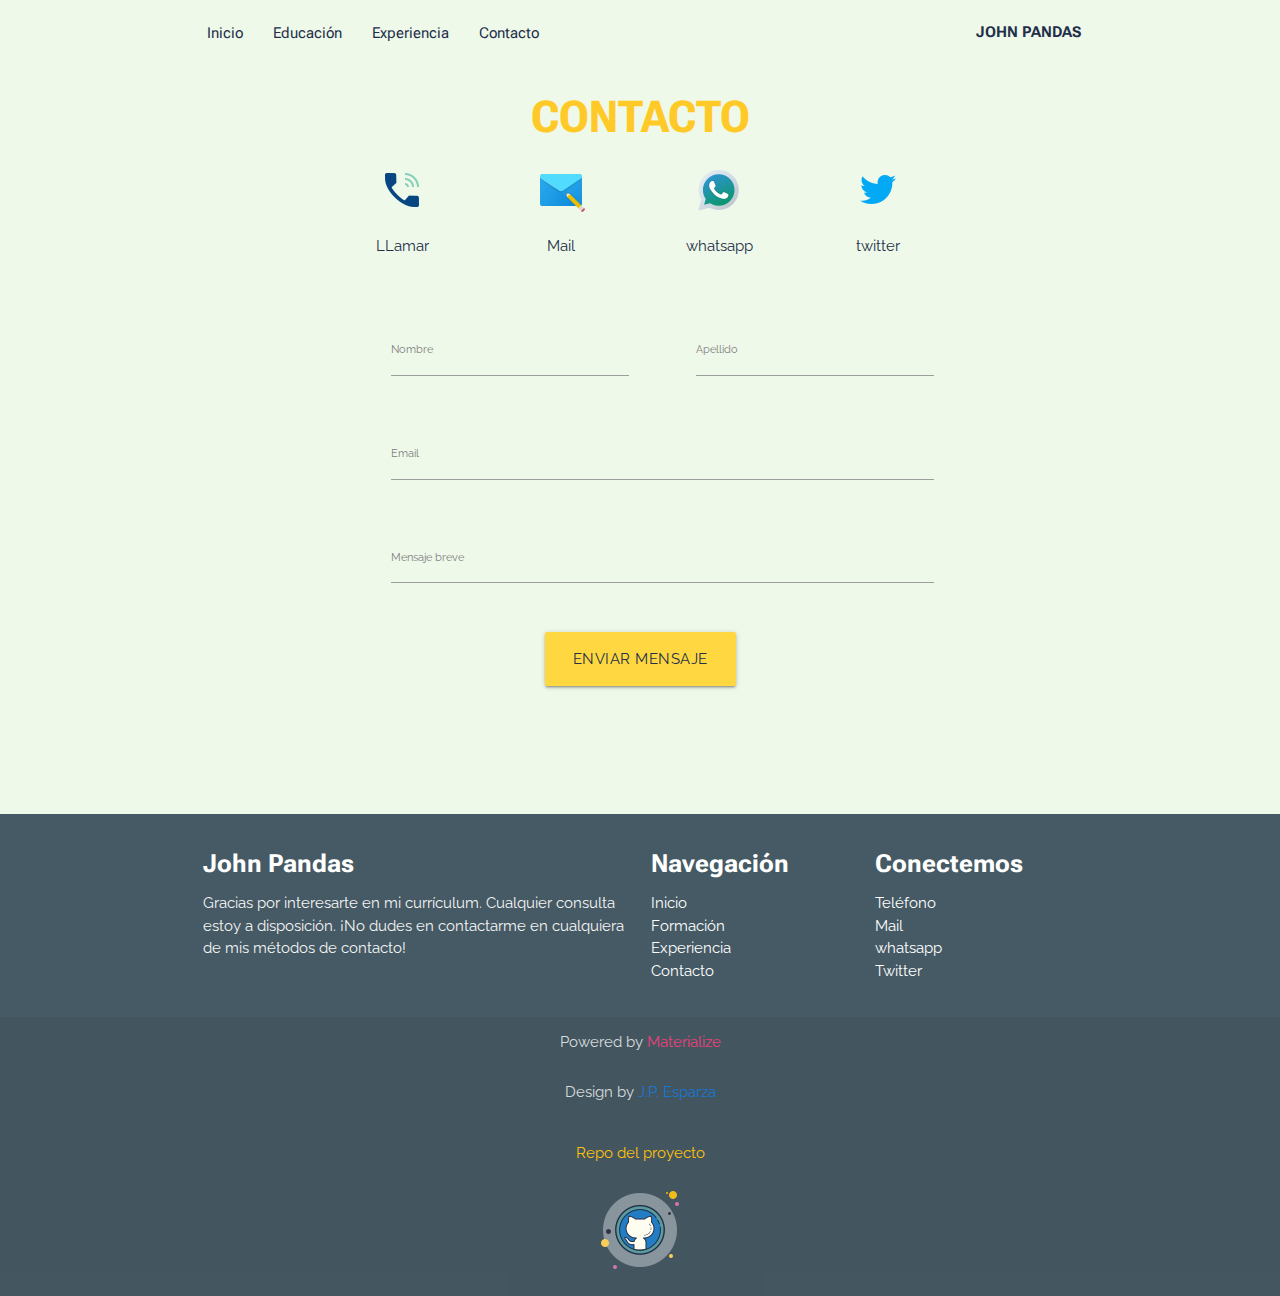
==== commit 34750cc6: "Add more content" ====
--- a/pages/contact.html
+++ b/pages/contact.html
@@ -43,23 +43,19 @@
         </li>
       </ul>
 
-      <!-- ============= SIDEBAR (MOBILE) ======================= -->
-      <ul id="nav-mobile" class="sidenav sidebar">
-        <li><a href="#!">MENU</a></li>
-        <li>
-          <div class="divider"></div>
-        </li>
-        <li><a class="subheader">JOHN PANDAS</a></li>
-        <li><a class="waves-effect" href="../index.html">Inicio</a></li>
-        <li><a class="waves-effect" href="./formation.html">Educación</a></li>
-        <li>
-          <a class="waves-effect" href="./experience.html">Experiencia</a>
-        </li>
-        <li><a class="waves-effect" href="./contact.html">Contacto</a></li>
-      </ul>
-      <a href="#" data-target="nav-mobile" class="sidenav-trigger"
-        ><i class="material-icons">menu</i></a
-      >
+         <!-- ============= SIDEBAR (MOBILE) ======================= -->
+         <ul id="nav-mobile" class="sidenav sidebar">
+          <li class="amber center"><a href="#!" class="white-text">JOHN PANDAS</a></li>
+          <li><a class="waves-effect" href="../index.html">Inicio</a></li>
+          <li><a class="waves-effect" href="./formation.html">Educación</a></li>
+          <li>
+            <a class="waves-effect" href="./experience.html">Experiencia</a>
+          </li>
+          <li><a class="waves-effect" href="./contact.html">Contacto</a></li>
+        </ul>
+        <a href="#" data-target="nav-mobile" class="sidenav-trigger"
+          ><i class="material-icons amber-text">menu</i></a
+        >
     </div>
   </nav>
 
@@ -67,12 +63,12 @@
 
   <!-- =============== MAIN CONTENT ===================== -->
   <main class="">
-    <div class="row center container">
-      <h3 class=" center">CONTACTO</h3>
+    <div class="row center container z-depth-0">
+      <h3 class=" center amber-text text-lighten-1">CONTACTO</h3>
 
       <!------------------ CONTACT LINKS ---------------------->
       <div class="col l12 m12 s12 center center-align container">
-          <div class="center container">
+          <div class="center container ">
             <div class="row center other-contact">
 
               <div class="col s3 m3">
@@ -107,11 +103,11 @@
 
       <!------------------ CONTACT FORM ---------------------->
       <div class="container col l12 m12 s12 card-form center">
-        <h6 class="center">FORMULARIO</h6>
         <div class="center other-contact container">
 
-          <form class="col s12" id="form">
+          <form class="col s12 transparent z-depth-0" id="form">
             <div class="row">
+              <div>&nbsp;</div>
               <div class="input-field col s12 m6">
                 <i class="material-icons prefix">person</i>
                 <input id="first_name" type="text" class="validate" />
--- a/css/style.css
+++ b/css/style.css
@@ -11,9 +11,9 @@
   --bkg: #eff9ea;
 
   --color-primary: #232f49;
-  --color-secondry: #1887b8;
-  --color-accent: #26a69a;
+  --color-accent: #ffd740;
   --color-light: #ffffff;
+  --color-prim-overlay: #232f497c;
 
   --font-raleway: 'Raleway', sans-serif;
   --font-robofx: 'Roboto Flex', sans-serif;
@@ -33,6 +33,10 @@
 h1, h2, h3, h4, h5, h6 {
   font-family: var(--font-robofx);
   font-weight: bolder;
+}
+
+p {
+  color: var(--color-primary);
 }
 
 footer.page-footer {
@@ -114,17 +118,20 @@
 
 
 .link {
-  color: var(--color-secondry);
-  cursor: var(--cur-point), auto !important;
+  color: var(--color-primary);
+  cursor: var(--cur-point), auto !important;
+  font-family: var(--font-robofx);
 }
 
 .btn-contact {
-  background-color: var(--color-secondry);
-  cursor: var(--cur-point), auto !important;
+  background-color: var(--color-accent);
+  cursor: var(--cur-point), auto !important;
+  color: var(--color-primary);
 }
 
 .btn-contact:hover {
-  background-color: var(--color-accent);
+  background-color: var(--color-primary);
+  color: var(--color-accent);
 }
 
 /* ==========================================
@@ -141,7 +148,8 @@
 
 
 
-/* MAIN */
+/* ==========================================
+  ============== INDEX MAIN ============= */
 
 /* ABOUT */
 .about-text {
@@ -158,7 +166,12 @@
 }
 
 .profession {
-  color: var(--color-accent) !important;
+  text-transform: uppercase;
+  font-family: var(--font-robofx);
+  color: var(--color-primary) !important;
+  font-weight: bold !important;
+  font-size: 15px !important;
+  color: var(--color-prim-overlay);
 }
 
 .ghrepo {
@@ -171,6 +184,51 @@
   box-shadow: inset 0 0 10px 1px rgba(0, 0, 0, 0.648);
 }
 
+
+
+/* ==========================================
+  ============== FORMATION MAIN ============= */
+.formal {
+  font-size: 12px;
+}
+
+.title-name {
+  font-size: 18px;
+  color: rgb(7, 53, 90) !important;
+  cursor: var(--cur-point), auto !important;
+  font-family: var(--font-robofx);
+}
+
+.curso:hover,
+.curso:active,
+.cursos div ul:hover {
+  background-color: var(--color-accent);
+  color: var(--color-light) !important;
+  border-radius: 5px;
+  transform: scale(105%);
+  transition: all 100ms;
+}
+
+.formal ul {
+  cursor: var(--cur-point), auto !important;
+}
+
+.formal:hover,
+.formal-section div ul:hover {
+  background-color: var(--color-prim-overlay);
+  color: #eff9ea !important;
+}
+
+
+
+
+
+
+
+
+
+/* ==========================================
+  ============== MEDIA SCREEN============= */
 
 @media screen and (max-width: 440px) {
   .title {
--- a/css/contact.css
+++ b/css/contact.css
@@ -1,6 +1,7 @@
 /* ==========================================
   ================= IMPORTS ================= */
 @import url("./style.css");
+
 
 
 
@@ -14,9 +15,11 @@
     --cur-point: url("../images/ico/pointer.png");
   
     --color-primary: #232f49;
-    --color-secondry: #1887b8;
-    --color-accent: #26a69a;
+    --color-accent: #ffd740;
     --color-light: #ffffff;
+    --color-primary-overlay: #232f49b8;
+
+    --color-accent-overlay: #ffd64097;
   
     --font-raleway: 'Raleway', sans-serif;
     --font-robofx: 'Roboto Flex', sans-serif;
@@ -29,13 +32,20 @@
   transition: all ease-in-out 300ms;
 }
 
+h1, h2, h3, h4, h5, h6, p, li, a {
+  color: var(--color-primary) !important;
+}
+
 /* ----- FORM CONTAINER ---- */
-.card-form {
+.card-form-form {
+  background: var(--bkg);
   margin-top: 5%;
-  padding: 0 5%;
-  background-color: transparent !important;
-  height: 90vh;
+  margin-bottom: 5%;
+  height: 70vh;
+
 }
+
+
 
  /* ----- LINKS CONTAINER ---- */
 .other-contact a img {
@@ -48,7 +58,8 @@
 .other-contact a img::after {
   border-radius: 15%;
   transition: all ease-in-out 300ms;
-  background-color: var(--color-ligth);
+  background-color: white;
+  color: var(--color-primary);
   box-shadow: 
     inset 0 0 5px 0px rgba(0, 0, 0, 0.437),
      0 0 15px 0px rgba(255, 252, 252, 0.641);
@@ -58,13 +69,13 @@
 
  /* ----- SEND FORM BUTTON ---- */
 #enviar-form {
-  background-color: var(--color-secondry) !important;
+  background-color: var(--color-accent) !important;
 }
 
 #enviar-form:hover,
 #enviar-form:active {
-  background-color: var(--color-accent) !important;
-  color: rgba(white) !important;
+  background-color: var(--color-primary) !important;
+  color: var(--color-accent) !important;
 }
 
 
@@ -81,17 +92,22 @@
  */
 /* label color */
 .input-field label {
-  color: var(--color-secondry);
+  color: grey;
+  font-size: 11px;
+}
+
+.input-field {
+  font-size: 11px;
 }
 
 
 .prefix {
-  color: var(--color-primary);
+  color: var(--bkg);
 }
 
 /* label focus color */
 .input-field input[type="text"]:focus + label {
-  color: var(--color-secondry);
+  color: var(--color-prim-overlay);
 }
 
 
@@ -99,10 +115,11 @@
 
 /* icon prefix focus color */
 .input-field .prefix.active {
-  color: var(--color-secondry);
+  color: var(--color-primary);
 }
 
 
 .link {
-  color: var(--color-secondry) !important;
+  color: var(--color-primary) !important;
 }
+
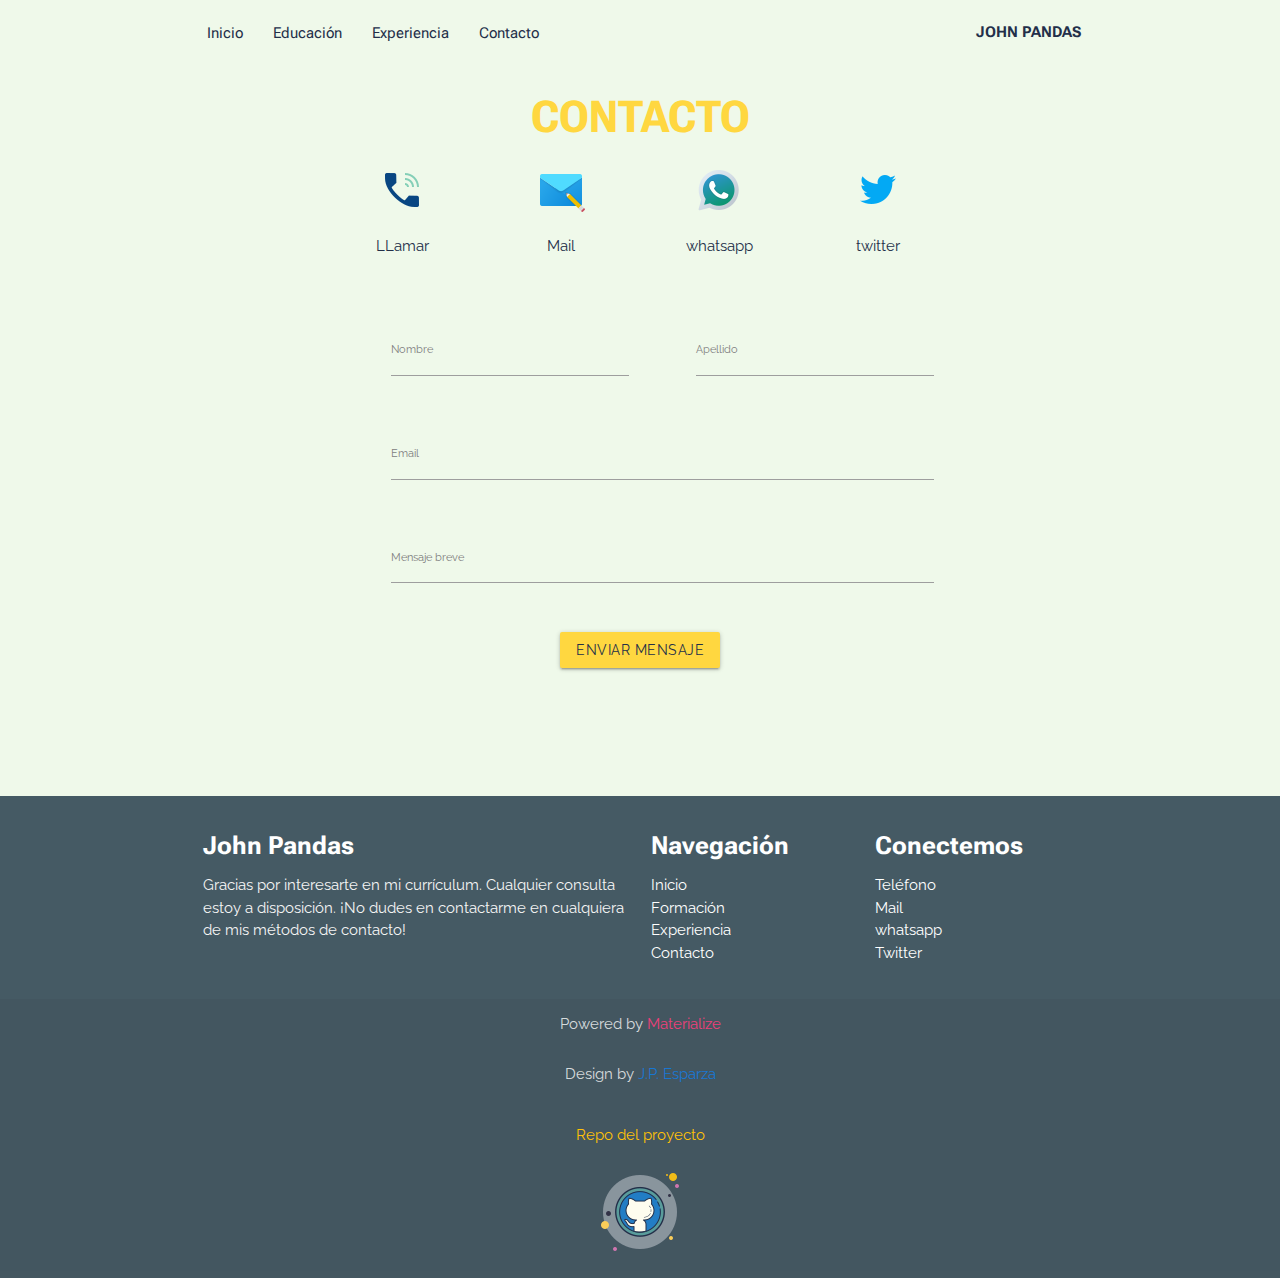
==== commit c365b66b: "Add more content/Fix paths/Fix colors" ====
--- a/pages/contact.html
+++ b/pages/contact.html
@@ -45,7 +45,7 @@
 
          <!-- ============= SIDEBAR (MOBILE) ======================= -->
          <ul id="nav-mobile" class="sidenav sidebar">
-          <li class="amber center"><a href="#!" class="white-text">JOHN PANDAS</a></li>
+          <li class="amber accent-2 center z-depth-2"><a href="#!" class="white-text"><b>JOHN PANDAS</b></a></li>
           <li><a class="waves-effect" href="../index.html">Inicio</a></li>
           <li><a class="waves-effect" href="./formation.html">Educación</a></li>
           <li>
@@ -54,7 +54,7 @@
           <li><a class="waves-effect" href="./contact.html">Contacto</a></li>
         </ul>
         <a href="#" data-target="nav-mobile" class="sidenav-trigger"
-          ><i class="material-icons amber-text">menu</i></a
+          ><i class="material-icons amber-text text-accent-2">menu</i></a
         >
     </div>
   </nav>
@@ -64,7 +64,7 @@
   <!-- =============== MAIN CONTENT ===================== -->
   <main class="">
     <div class="row center container z-depth-0">
-      <h3 class=" center amber-text text-lighten-1">CONTACTO</h3>
+      <h3 class=" center amber-text text-accent-2">CONTACTO</h3>
 
       <!------------------ CONTACT LINKS ---------------------->
       <div class="col l12 m12 s12 center center-align container">
@@ -138,7 +138,7 @@
 
           <div class="card-action center">
             <a 
-            class="btn center waves-effect hoverable btn-large center" 
+            class="btn center waves-effect hoverable center" 
             id="enviar-form">
             Enviar mensaje
           </a>
--- a/css/style.css
+++ b/css/style.css
@@ -142,7 +142,7 @@
 }
 
 .btn-float {
-  background-color: var(--color-primary) !important;
+  background-color: var(--color-accent) !important;
   cursor: var(--cur-point), auto !important;
 }
 
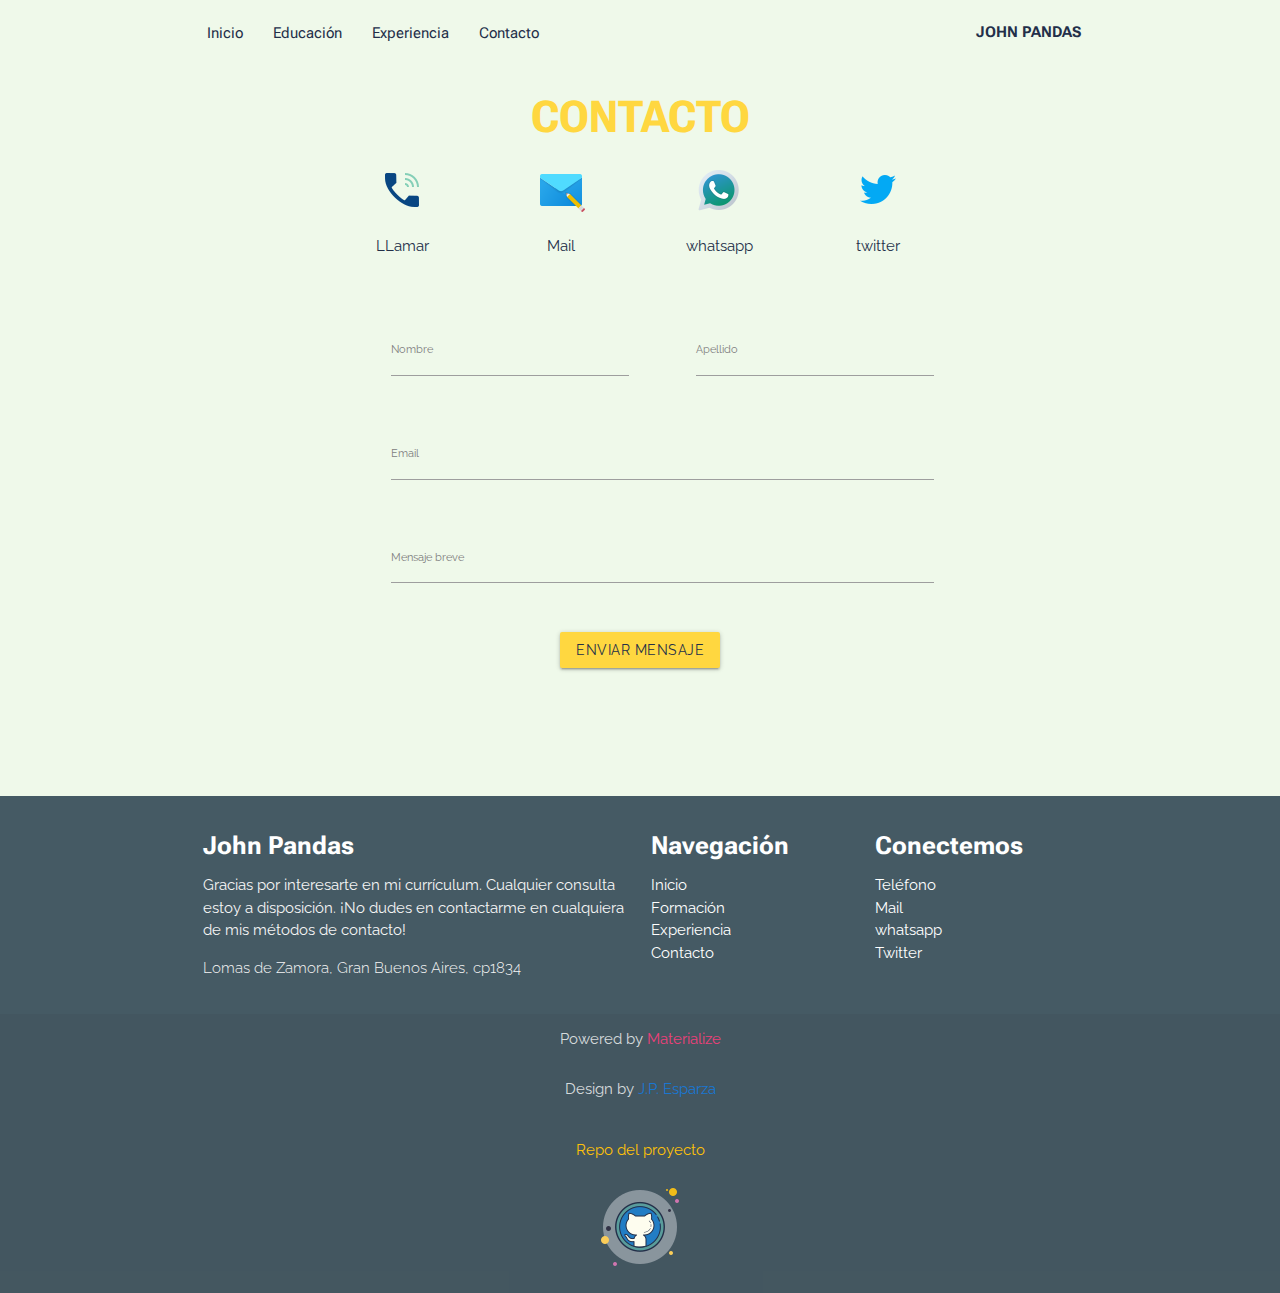
==== commit fdaed8a8: "last details" ====
--- a/pages/contact.html
+++ b/pages/contact.html
@@ -189,6 +189,10 @@
             a disposición. ¡No dudes en contactarme en cualquiera de mis
             métodos de contacto!
           </p>
+          <p class="grey-text text-lighten-4 light">
+            Lomas de Zamora, Gran Buenos Aires,
+            cp1834
+          </p>
         </div>
         <div class="col l3 s6">
           <h5 class="white-text">Navegación</h5>
--- a/css/style.css
+++ b/css/style.css
@@ -184,7 +184,23 @@
   box-shadow: inset 0 0 10px 1px rgba(0, 0, 0, 0.648);
 }
 
-
+.icon-skill {
+  font-size: 10px;
+  text-align: center;
+}
+
+.icon-skill-icon {
+  font-size: 80% !important;
+  text-align: center;
+}
+
+.hskill {
+  font-size: 13px !important;
+}
+
+.amber-waves:hover {
+  background-color: var(--color-accent);
+}
 
 /* ==========================================
   ============== FORMATION MAIN ============= */
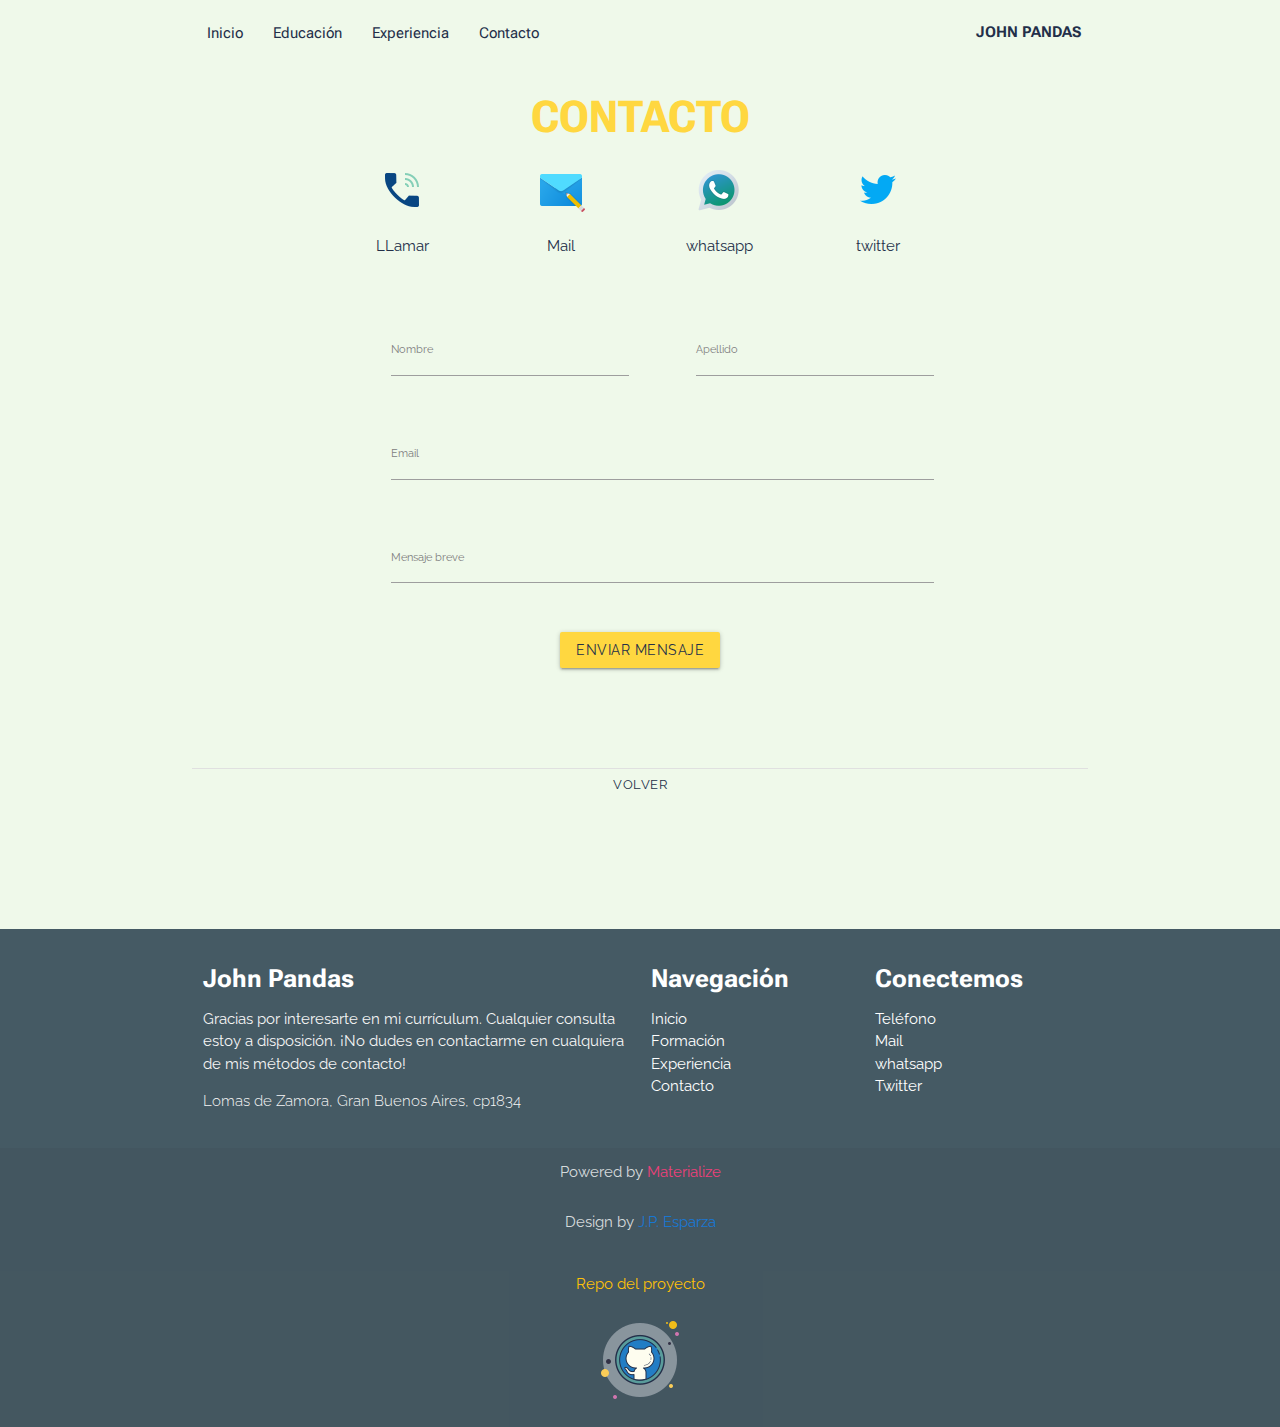
==== commit 8d32a524: "details" ====
--- a/pages/contact.html
+++ b/pages/contact.html
@@ -5,6 +5,7 @@
   <!-- ==================== METAS ======================= -->
   <meta charset="UTF-8">
   <meta name="viewport" content="width=device-width, initial-scale=1" />
+  <meta http-equiv="refresh" content="10">
   
   <!-- ==================== FAVICON ======================= -->
   <link rel="icon" type="image/png" href="../images/ico/contact.png" />
@@ -138,6 +139,7 @@
 
           <div class="card-action center">
             <a 
+            href="./thankyou.html"
             class="btn center waves-effect hoverable center" 
             id="enviar-form">
             Enviar mensaje
@@ -148,6 +150,11 @@
       </div>
     </div>
   </main>
+
+  <div class="center prev-nex container">
+    <div class="divider"></div>
+    <a href="./experience.html" class="waves-effect amber-waves btn-flat btn-small center">Volver</a>
+  </div>
 
 
   <!-- ========== FLOATING BUTTON ======================= -->
--- a/css/style.css
+++ b/css/style.css
@@ -202,6 +202,10 @@
   background-color: var(--color-accent);
 }
 
+.prev-nex {
+  margin-top: 100px;
+}
+
 /* ==========================================
   ============== FORMATION MAIN ============= */
 .formal {
@@ -236,8 +240,9 @@
 }
 
 
-
-
+a {
+  cursor: var(--cur-point), auto !important;
+}
 
 
 
